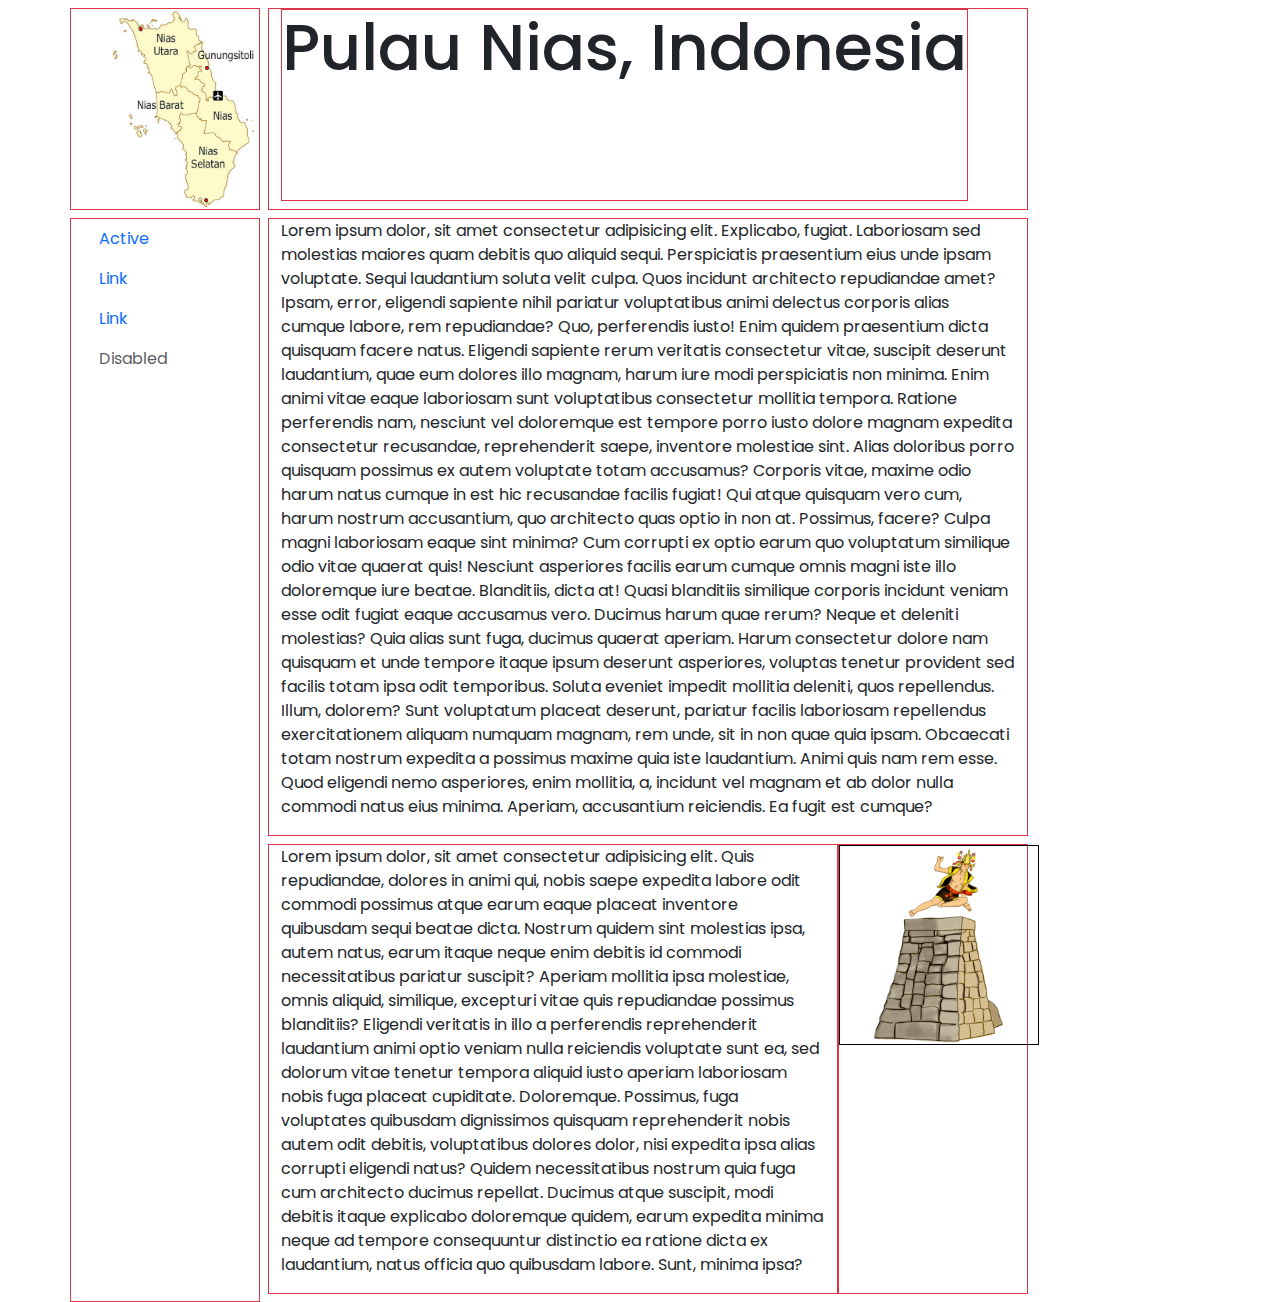
==== Week2/index.html @ ae48a4af "week2" ====
<!DOCTYPE html>
<html lang="en">
<head>
    <meta charset="UTF-8">
    <meta name="viewport" content="width=device-width, initial-scale=1.0">
    <title>Week2</title>
    <link rel="preconnect" href="https://fonts.googleapis.com">
    <link rel="preconnect" href="https://fonts.gstatic.com" crossorigin>
    <link href="https://fonts.googleapis.com/css2?family=Poppins:ital,wght@0,100;0,200;0,300;0,400;0,500;0,600;0,700;0,800;0,900;1,100;1,200;1,300;1,400;1,500;1,600;1,700;1,800;1,900&display=swap" rel="stylesheet">
    <link href="https://cdn.jsdelivr.net/npm/bootstrap@5.3.3/dist/css/bootstrap.min.css" rel="stylesheet" integrity="sha384-QWTKZyjpPEjISv5WaRU9OFeRpok6YctnYmDr5pNlyT2bRjXh0JMhjY6hW+ALEwIH" crossorigin="anonymous">
    <link rel="stylesheet" href="style.css">
</head>
<body>
    <div class="container">
        <div class="row grid gap-2  my-2">
            <div class="col-2 justify-content-center align-item-center border border-danger ">
                <img src="nias.jpg" alt="" class="pict">
                
            </div>
            <div class="col-8 d-flex align-item-center border border-danger">
                <h1 class="judul border border-danger">Pulau Nias, Indonesia</h1>
            </div>
        </div>

        <div class="row grid gap-2">
            <div class="col-2 border border-danger ">
                <ul class="nav flex-column">
                    <li class="nav-item">
                        <a class="nav-link active" aria-current="page" href="#">Active</a>
                    </li>
                    <li class="nav-item">
                        <a class="nav-link" href="#">Link</a>
                    </li>
                    <li class="nav-item">
                        <a class="nav-link" href="#">Link</a>
                    </li>
                    <li class="nav-item">
                        <a class="nav-link disabled" aria-disabled="true">Disabled</a>
                    </li>
                </ul>
            </div>
            <div class="col-8">
                <div class="row ">
                    <div class="col-12 border border-danger">
                        <p>Lorem ipsum dolor, sit amet consectetur adipisicing elit. Explicabo, fugiat. Laboriosam sed molestias maiores quam debitis quo aliquid sequi. Perspiciatis praesentium eius unde ipsam voluptate. Sequi laudantium soluta velit culpa.
                        Quos incidunt architecto repudiandae amet? Ipsam, error, eligendi sapiente nihil pariatur voluptatibus animi delectus corporis alias cumque labore, rem repudiandae? Quo, perferendis iusto! Enim quidem praesentium dicta quisquam facere natus.
                        Eligendi sapiente rerum veritatis consectetur vitae, suscipit deserunt laudantium, quae eum dolores illo magnam, harum iure modi perspiciatis non minima. Enim animi vitae eaque laboriosam sunt voluptatibus consectetur mollitia tempora.
                        Ratione perferendis nam, nesciunt vel doloremque est tempore porro iusto dolore magnam expedita consectetur recusandae, reprehenderit saepe, inventore molestiae sint. Alias doloribus porro quisquam possimus ex autem voluptate totam accusamus?
                        Corporis vitae, maxime odio harum natus cumque in est hic recusandae facilis fugiat! Qui atque quisquam vero cum, harum nostrum accusantium, quo architecto quas optio in non at. Possimus, facere?
                        Culpa magni laboriosam eaque sint minima? Cum corrupti ex optio earum quo voluptatum similique odio vitae quaerat quis! Nesciunt asperiores facilis earum cumque omnis magni iste illo doloremque iure beatae.
                        Blanditiis, dicta at! Quasi blanditiis similique corporis incidunt veniam esse odit fugiat eaque accusamus vero. Ducimus harum quae rerum? Neque et deleniti molestias? Quia alias sunt fuga, ducimus quaerat aperiam.
                        Harum consectetur dolore nam quisquam et unde tempore itaque ipsum deserunt asperiores, voluptas tenetur provident sed facilis totam ipsa odit temporibus. Soluta eveniet impedit mollitia deleniti, quos repellendus. Illum, dolorem?
                        Sunt voluptatum placeat deserunt, pariatur facilis laboriosam repellendus exercitationem aliquam numquam magnam, rem unde, sit in non quae quia ipsam. Obcaecati totam nostrum expedita a possimus maxime quia iste laudantium.
                        Animi quis nam rem esse. Quod eligendi nemo asperiores, enim mollitia, a, incidunt vel magnam et ab dolor nulla commodi natus eius minima. Aperiam, accusantium reiciendis. Ea fugit est cumque?</p>
                    </div>
                </div>
                <div class="row my-2 justify-content-between">
                    <div class="col-9 border border-danger">
                        <p>Lorem ipsum dolor, sit amet consectetur adipisicing elit. Quis repudiandae, dolores in animi qui, nobis saepe expedita labore odit commodi possimus atque earum eaque placeat inventore quibusdam sequi beatae dicta.
                        Nostrum quidem sint molestias ipsa, autem natus, earum itaque neque enim debitis id commodi necessitatibus pariatur suscipit? Aperiam mollitia ipsa molestiae, omnis aliquid, similique, excepturi vitae quis repudiandae possimus blanditiis?
                        Eligendi veritatis in illo a perferendis reprehenderit laudantium animi optio veniam nulla reiciendis voluptate sunt ea, sed dolorum vitae tenetur tempora aliquid iusto aperiam laboriosam nobis fuga placeat cupiditate. Doloremque.
                        Possimus, fuga voluptates quibusdam dignissimos quisquam reprehenderit nobis autem odit debitis, voluptatibus dolores dolor, nisi expedita ipsa alias corrupti eligendi natus? Quidem necessitatibus nostrum quia fuga cum architecto ducimus repellat.
                        Ducimus atque suscipit, modi debitis itaque explicabo doloremque quidem, earum expedita minima neque ad tempore consequuntur distinctio ea ratione dicta ex laudantium, natus officia quo quibusdam labore. Sunt, minima ipsa?</p>
                    </div>
                    <div class="col-3 border border-danger justify-content-end p-0">
                        <img src="lompabatu.png" alt="" class="pict2 border border-black">
                    </div>
                </div>
            </div>
        </div>
    </div>

    <script src="https://cdn.jsdelivr.net/npm/bootstrap@5.3.3/dist/js/bootstrap.bundle.min.js" integrity="sha384-YvpcrYf0tY3lHB60NNkmXc5s9fDVZLESaAA55NDzOxhy9GkcIdslK1eN7N6jIeHz" crossorigin="anonymous"></script>
    <script src="https://cdn.jsdelivr.net/npm/@popperjs/core@2.11.8/dist/umd/popper.min.js" integrity="sha384-I7E8VVD/ismYTF4hNIPjVp/Zjvgyol6VFvRkX/vR+Vc4jQkC+hVqc2pM8ODewa9r" crossorigin="anonymous"></script>
    <script src="https://cdn.jsdelivr.net/npm/bootstrap@5.3.3/dist/js/bootstrap.min.js" integrity="sha384-0pUGZvbkm6XF6gxjEnlmuGrJXVbNuzT9qBBavbLwCsOGabYfZo0T0to5eqruptLy" crossorigin="anonymous"></script>
</body>
</html>
---- Week2/style.css ----
*{
    margin: 0;
    padding: 0;
    font-family: "Poppins", sans-serif;
    font-style: normal;
}

.pict{
    width:200px;
    height: 200px;
    object-fit: contain;
}

.pict2{
    width:200px;
    height: 200px;
    object-fit: contain;
}

.judul{
    font-size: 4rem;
    text-align: center;
}
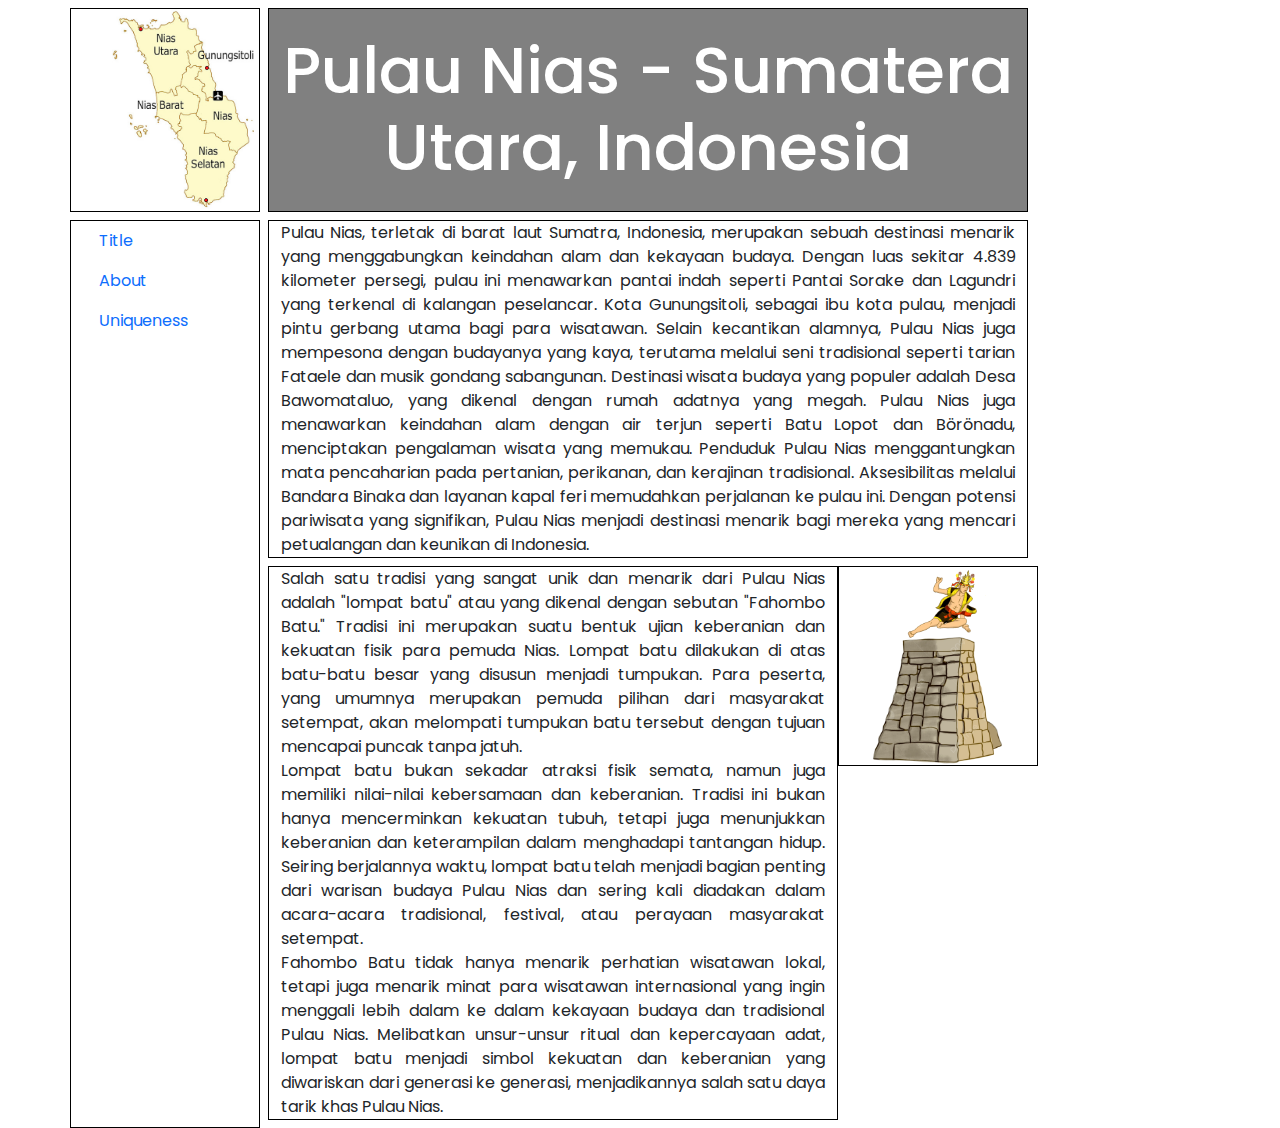
==== commit c28f3d3a: "80%" ====
--- a/Week2/index.html
+++ b/Week2/index.html
@@ -13,57 +13,44 @@
 <body>
     <div class="container">
         <div class="row grid gap-2  my-2">
-            <div class="col-2 justify-content-center align-item-center border border-danger ">
+            <div class="col-2 justify-content-center align-item-center border border-black ">
                 <img src="nias.jpg" alt="" class="pict">
                 
             </div>
-            <div class="col-8 d-flex align-item-center border border-danger">
-                <h1 class="judul border border-danger">Pulau Nias, Indonesia</h1>
+            <div class="col-8 jdl d-flex justify-content-center align-item-center border border-black ">
+                <h1 id="judul" class="judul m-0 align-item-center my-4">Pulau Nias - Sumatera Utara, Indonesia</h1>
             </div>
         </div>
 
         <div class="row grid gap-2">
-            <div class="col-2 border border-danger ">
-                <ul class="nav flex-column">
+            <div class="col-2 border border-black ">
+                <ul class="nav flex-column ">
                     <li class="nav-item">
-                        <a class="nav-link active" aria-current="page" href="#">Active</a>
+                        <a class="nav-link active" aria-current="page" href="#judul">Title</a>
                     </li>
                     <li class="nav-item">
-                        <a class="nav-link" href="#">Link</a>
+                        <a class="nav-link" href="#letak_nias">About</a>
                     </li>
                     <li class="nav-item">
-                        <a class="nav-link" href="#">Link</a>
-                    </li>
-                    <li class="nav-item">
-                        <a class="nav-link disabled" aria-disabled="true">Disabled</a>
+                        <a class="nav-link" href="#unik">Uniqueness</a>
                     </li>
                 </ul>
             </div>
-            <div class="col-8">
-                <div class="row ">
-                    <div class="col-12 border border-danger">
-                        <p>Lorem ipsum dolor, sit amet consectetur adipisicing elit. Explicabo, fugiat. Laboriosam sed molestias maiores quam debitis quo aliquid sequi. Perspiciatis praesentium eius unde ipsam voluptate. Sequi laudantium soluta velit culpa.
-                        Quos incidunt architecto repudiandae amet? Ipsam, error, eligendi sapiente nihil pariatur voluptatibus animi delectus corporis alias cumque labore, rem repudiandae? Quo, perferendis iusto! Enim quidem praesentium dicta quisquam facere natus.
-                        Eligendi sapiente rerum veritatis consectetur vitae, suscipit deserunt laudantium, quae eum dolores illo magnam, harum iure modi perspiciatis non minima. Enim animi vitae eaque laboriosam sunt voluptatibus consectetur mollitia tempora.
-                        Ratione perferendis nam, nesciunt vel doloremque est tempore porro iusto dolore magnam expedita consectetur recusandae, reprehenderit saepe, inventore molestiae sint. Alias doloribus porro quisquam possimus ex autem voluptate totam accusamus?
-                        Corporis vitae, maxime odio harum natus cumque in est hic recusandae facilis fugiat! Qui atque quisquam vero cum, harum nostrum accusantium, quo architecto quas optio in non at. Possimus, facere?
-                        Culpa magni laboriosam eaque sint minima? Cum corrupti ex optio earum quo voluptatum similique odio vitae quaerat quis! Nesciunt asperiores facilis earum cumque omnis magni iste illo doloremque iure beatae.
-                        Blanditiis, dicta at! Quasi blanditiis similique corporis incidunt veniam esse odit fugiat eaque accusamus vero. Ducimus harum quae rerum? Neque et deleniti molestias? Quia alias sunt fuga, ducimus quaerat aperiam.
-                        Harum consectetur dolore nam quisquam et unde tempore itaque ipsum deserunt asperiores, voluptas tenetur provident sed facilis totam ipsa odit temporibus. Soluta eveniet impedit mollitia deleniti, quos repellendus. Illum, dolorem?
-                        Sunt voluptatum placeat deserunt, pariatur facilis laboriosam repellendus exercitationem aliquam numquam magnam, rem unde, sit in non quae quia ipsam. Obcaecati totam nostrum expedita a possimus maxime quia iste laudantium.
-                        Animi quis nam rem esse. Quod eligendi nemo asperiores, enim mollitia, a, incidunt vel magnam et ab dolor nulla commodi natus eius minima. Aperiam, accusantium reiciendis. Ea fugit est cumque?</p>
+            <div class="col-8 teks">
+                <div class="row">
+                    <div class="col-12 border border-black">
+                        <p id="letak_nias" class="m-0">Pulau Nias, terletak di barat laut Sumatra, Indonesia, merupakan sebuah destinasi menarik yang menggabungkan keindahan alam dan kekayaan budaya. Dengan luas sekitar 4.839 kilometer persegi, pulau ini menawarkan pantai indah seperti Pantai Sorake dan Lagundri yang terkenal di kalangan peselancar. Kota Gunungsitoli, sebagai ibu kota pulau, menjadi pintu gerbang utama bagi para wisatawan. Selain kecantikan alamnya, Pulau Nias juga mempesona dengan budayanya yang kaya, terutama melalui seni tradisional seperti tarian Fataele dan musik gondang sabangunan. Destinasi wisata budaya yang populer adalah Desa Bawomataluo, yang dikenal dengan rumah adatnya yang megah. Pulau Nias juga menawarkan keindahan alam dengan air terjun seperti Batu Lopot dan Börönadu, menciptakan pengalaman wisata yang memukau. Penduduk Pulau Nias menggantungkan mata pencaharian pada pertanian, perikanan, dan kerajinan tradisional. Aksesibilitas melalui Bandara Binaka dan layanan kapal feri memudahkan perjalanan ke pulau ini. Dengan potensi pariwisata yang signifikan, Pulau Nias menjadi destinasi menarik bagi mereka yang mencari petualangan dan keunikan di Indonesia.</p>
                     </div>
                 </div>
                 <div class="row my-2 justify-content-between">
-                    <div class="col-9 border border-danger">
-                        <p>Lorem ipsum dolor, sit amet consectetur adipisicing elit. Quis repudiandae, dolores in animi qui, nobis saepe expedita labore odit commodi possimus atque earum eaque placeat inventore quibusdam sequi beatae dicta.
-                        Nostrum quidem sint molestias ipsa, autem natus, earum itaque neque enim debitis id commodi necessitatibus pariatur suscipit? Aperiam mollitia ipsa molestiae, omnis aliquid, similique, excepturi vitae quis repudiandae possimus blanditiis?
-                        Eligendi veritatis in illo a perferendis reprehenderit laudantium animi optio veniam nulla reiciendis voluptate sunt ea, sed dolorum vitae tenetur tempora aliquid iusto aperiam laboriosam nobis fuga placeat cupiditate. Doloremque.
-                        Possimus, fuga voluptates quibusdam dignissimos quisquam reprehenderit nobis autem odit debitis, voluptatibus dolores dolor, nisi expedita ipsa alias corrupti eligendi natus? Quidem necessitatibus nostrum quia fuga cum architecto ducimus repellat.
-                        Ducimus atque suscipit, modi debitis itaque explicabo doloremque quidem, earum expedita minima neque ad tempore consequuntur distinctio ea ratione dicta ex laudantium, natus officia quo quibusdam labore. Sunt, minima ipsa?</p>
+                    <div class="col-9 border border-black">
+                        <p id="unik" class="m-0">Salah satu tradisi yang sangat unik dan menarik dari Pulau Nias adalah "lompat batu" atau yang dikenal dengan sebutan "Fahombo Batu." Tradisi ini merupakan suatu bentuk ujian keberanian dan kekuatan fisik para pemuda Nias. Lompat batu dilakukan di atas batu-batu besar yang disusun menjadi tumpukan. Para peserta, yang umumnya merupakan pemuda pilihan dari masyarakat setempat, akan melompati tumpukan batu tersebut dengan tujuan mencapai puncak tanpa jatuh. <br>
+                            Lompat batu bukan sekadar atraksi fisik semata, namun juga memiliki nilai-nilai kebersamaan dan keberanian. Tradisi ini bukan hanya mencerminkan kekuatan tubuh, tetapi juga menunjukkan keberanian dan keterampilan dalam menghadapi tantangan hidup. Seiring berjalannya waktu, lompat batu telah menjadi bagian penting dari warisan budaya Pulau Nias dan sering kali diadakan dalam acara-acara tradisional, festival, atau perayaan masyarakat setempat. <br>
+                            Fahombo Batu tidak hanya menarik perhatian wisatawan lokal, tetapi juga menarik minat para wisatawan internasional yang ingin menggali lebih dalam ke dalam kekayaan budaya dan tradisional Pulau Nias. Melibatkan unsur-unsur ritual dan kepercayaan adat, lompat batu menjadi simbol kekuatan dan keberanian yang diwariskan dari generasi ke generasi, menjadikannya salah satu daya tarik khas Pulau Nias.
+                        </p>
                     </div>
-                    <div class="col-3 border border-danger justify-content-end p-0">
-                        <img src="lompabatu.png" alt="" class="pict2 border border-black">
+                    <div class="col-3 pict2 justify-content-end p-0" style="text-align: right;">
+                        <img src="lompabatu.png" alt="" class="border border-black">
                     </div>
                 </div>
             </div>
--- a/Week2/style.css
+++ b/Week2/style.css
@@ -3,6 +3,11 @@
     padding: 0;
     font-family: "Poppins", sans-serif;
     font-style: normal;
+}
+
+.jdl{
+    background-color: grey;
+    color: white;
 }
 
 .pict{
@@ -11,13 +16,18 @@
     object-fit: contain;
 }
 
-.pict2{
+.pict2 img{
     width:200px;
     height: 200px;
     object-fit: contain;
 }
 
+
 .judul{
     font-size: 4rem;
     text-align: center;
+}
+
+.teks p{
+    text-align: justify;
 }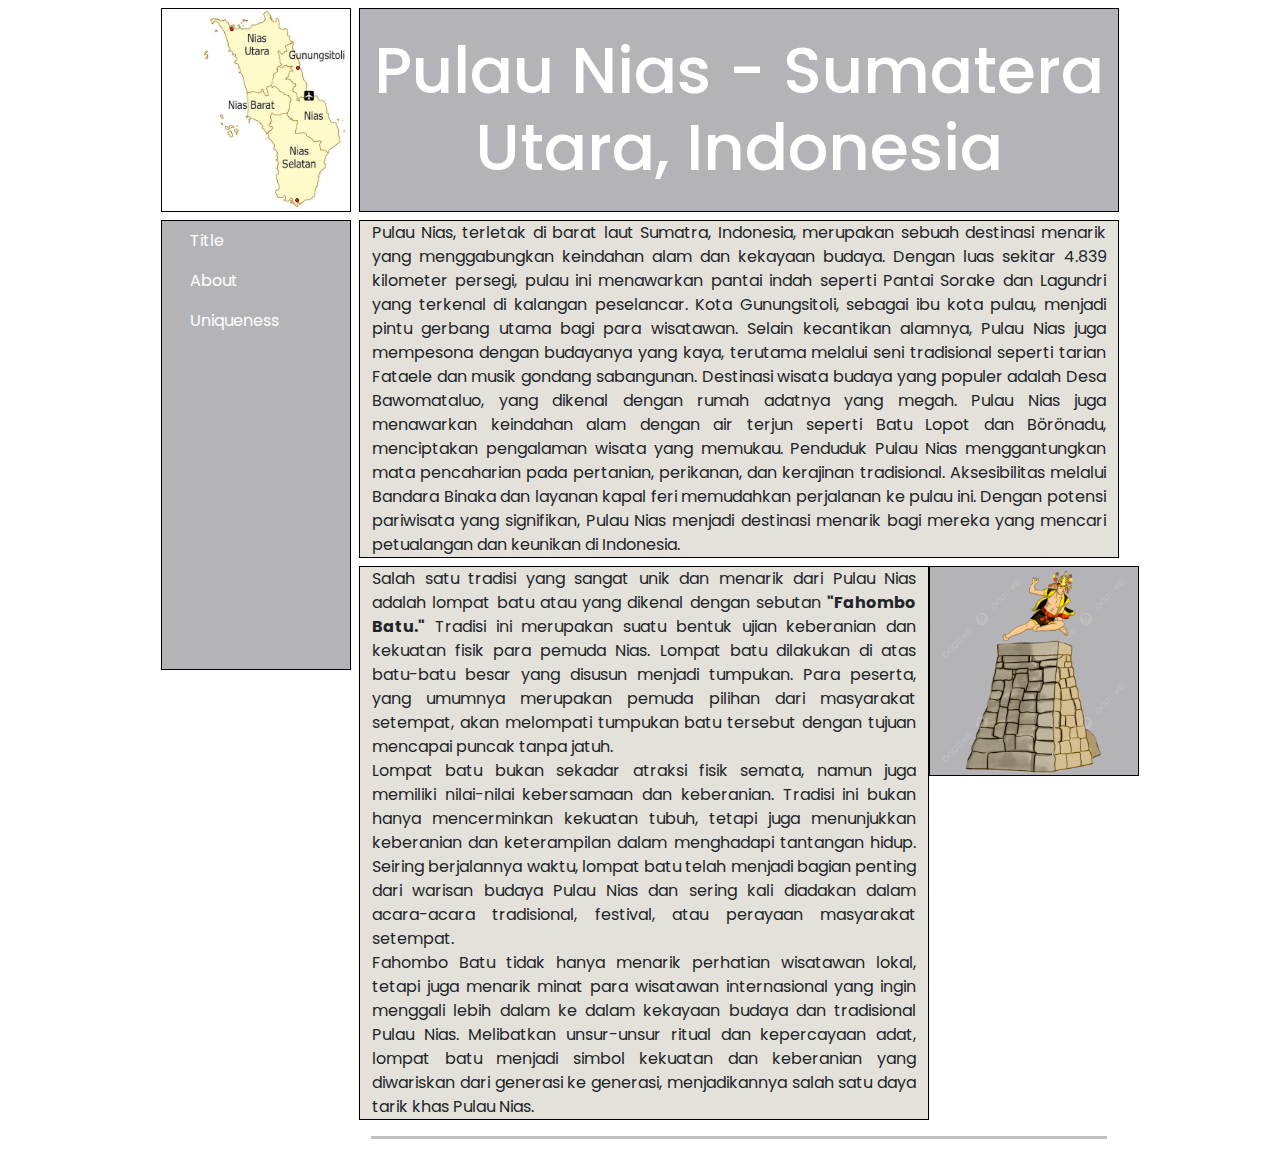
==== commit 60bdfb42: "week2 done" ====
--- a/Week2/index.html
+++ b/Week2/index.html
@@ -11,20 +11,20 @@
     <link rel="stylesheet" href="style.css">
 </head>
 <body>
-    <div class="container">
-        <div class="row grid gap-2  my-2">
+    <div class="container ">
+        <div class="row grid gap-2 my-2 justify-content-center">
             <div class="col-2 justify-content-center align-item-center border border-black ">
                 <img src="nias.jpg" alt="" class="pict">
                 
             </div>
-            <div class="col-8 jdl d-flex justify-content-center align-item-center border border-black ">
-                <h1 id="judul" class="judul m-0 align-item-center my-4">Pulau Nias - Sumatera Utara, Indonesia</h1>
+            <div id="judul" class="col-8 jdl d-flex justify-content-center align-item-center border border-black ">
+                <h1 class="judul m-0 align-item-center my-4">Pulau Nias - Sumatera Utara, Indonesia</h1>
             </div>
         </div>
 
-        <div class="row grid gap-2">
-            <div class="col-2 border border-black ">
-                <ul class="nav flex-column ">
+        <div class="row grid gap-2 justify-content-center">
+            <div class="col-2 navigasi border border-black" >
+                <ul class="nav flex-column justify-content-center">
                     <li class="nav-item">
                         <a class="nav-link active" aria-current="page" href="#judul">Title</a>
                     </li>
@@ -36,23 +36,27 @@
                     </li>
                 </ul>
             </div>
-            <div class="col-8 teks">
+            <div class="col-8 teks m-0">
                 <div class="row">
-                    <div class="col-12 border border-black">
-                        <p id="letak_nias" class="m-0">Pulau Nias, terletak di barat laut Sumatra, Indonesia, merupakan sebuah destinasi menarik yang menggabungkan keindahan alam dan kekayaan budaya. Dengan luas sekitar 4.839 kilometer persegi, pulau ini menawarkan pantai indah seperti Pantai Sorake dan Lagundri yang terkenal di kalangan peselancar. Kota Gunungsitoli, sebagai ibu kota pulau, menjadi pintu gerbang utama bagi para wisatawan. Selain kecantikan alamnya, Pulau Nias juga mempesona dengan budayanya yang kaya, terutama melalui seni tradisional seperti tarian Fataele dan musik gondang sabangunan. Destinasi wisata budaya yang populer adalah Desa Bawomataluo, yang dikenal dengan rumah adatnya yang megah. Pulau Nias juga menawarkan keindahan alam dengan air terjun seperti Batu Lopot dan Börönadu, menciptakan pengalaman wisata yang memukau. Penduduk Pulau Nias menggantungkan mata pencaharian pada pertanian, perikanan, dan kerajinan tradisional. Aksesibilitas melalui Bandara Binaka dan layanan kapal feri memudahkan perjalanan ke pulau ini. Dengan potensi pariwisata yang signifikan, Pulau Nias menjadi destinasi menarik bagi mereka yang mencari petualangan dan keunikan di Indonesia.</p>
+                    <div id="letak_nias" class="col-12 desc border border-black">
+                        <p class="m-0">Pulau Nias, terletak di barat laut Sumatra, Indonesia, merupakan sebuah destinasi menarik yang menggabungkan keindahan alam dan kekayaan budaya. Dengan luas sekitar 4.839 kilometer persegi, pulau ini menawarkan pantai indah seperti Pantai Sorake dan Lagundri yang terkenal di kalangan peselancar. Kota Gunungsitoli, sebagai ibu kota pulau, menjadi pintu gerbang utama bagi para wisatawan. Selain kecantikan alamnya, Pulau Nias juga mempesona dengan budayanya yang kaya, terutama melalui seni tradisional seperti tarian Fataele dan musik gondang sabangunan. Destinasi wisata budaya yang populer adalah Desa Bawomataluo, yang dikenal dengan rumah adatnya yang megah. Pulau Nias juga menawarkan keindahan alam dengan air terjun seperti Batu Lopot dan Börönadu, menciptakan pengalaman wisata yang memukau. Penduduk Pulau Nias menggantungkan mata pencaharian pada pertanian, perikanan, dan kerajinan tradisional. Aksesibilitas melalui Bandara Binaka dan layanan kapal feri memudahkan perjalanan ke pulau ini. Dengan potensi pariwisata yang signifikan, Pulau Nias menjadi destinasi menarik bagi mereka yang mencari petualangan dan keunikan di Indonesia.</p>
                     </div>
                 </div>
-                <div class="row my-2 justify-content-between">
-                    <div class="col-9 border border-black">
-                        <p id="unik" class="m-0">Salah satu tradisi yang sangat unik dan menarik dari Pulau Nias adalah "lompat batu" atau yang dikenal dengan sebutan "Fahombo Batu." Tradisi ini merupakan suatu bentuk ujian keberanian dan kekuatan fisik para pemuda Nias. Lompat batu dilakukan di atas batu-batu besar yang disusun menjadi tumpukan. Para peserta, yang umumnya merupakan pemuda pilihan dari masyarakat setempat, akan melompati tumpukan batu tersebut dengan tujuan mencapai puncak tanpa jatuh. <br>
+                <div class="row justify-content-between">
+                    <div class="jarak" >
+                        &nbsp
+                    </div>
+                    <div id="unik" class="col-9 desc border border-black">
+                        <p class="m-0">Salah satu tradisi yang sangat unik dan menarik dari Pulau Nias adalah lompat batu atau yang dikenal dengan sebutan <b>"Fahombo Batu."</b> Tradisi ini merupakan suatu bentuk ujian keberanian dan kekuatan fisik para pemuda Nias. Lompat batu dilakukan di atas batu-batu besar yang disusun menjadi tumpukan. Para peserta, yang umumnya merupakan pemuda pilihan dari masyarakat setempat, akan melompati tumpukan batu tersebut dengan tujuan mencapai puncak tanpa jatuh. <br>
                             Lompat batu bukan sekadar atraksi fisik semata, namun juga memiliki nilai-nilai kebersamaan dan keberanian. Tradisi ini bukan hanya mencerminkan kekuatan tubuh, tetapi juga menunjukkan keberanian dan keterampilan dalam menghadapi tantangan hidup. Seiring berjalannya waktu, lompat batu telah menjadi bagian penting dari warisan budaya Pulau Nias dan sering kali diadakan dalam acara-acara tradisional, festival, atau perayaan masyarakat setempat. <br>
                             Fahombo Batu tidak hanya menarik perhatian wisatawan lokal, tetapi juga menarik minat para wisatawan internasional yang ingin menggali lebih dalam ke dalam kekayaan budaya dan tradisional Pulau Nias. Melibatkan unsur-unsur ritual dan kepercayaan adat, lompat batu menjadi simbol kekuatan dan keberanian yang diwariskan dari generasi ke generasi, menjadikannya salah satu daya tarik khas Pulau Nias.
                         </p>
                     </div>
                     <div class="col-3 pict2 justify-content-end p-0" style="text-align: right;">
-                        <img src="lompabatu.png" alt="" class="border border-black">
+                        <img src="lompabatu.png" alt="" class="lompat_batu border border-black"> 
                     </div>
                 </div>
+                <hr style="border-color: black; border-width: 3px;">
             </div>
         </div>
     </div>
--- a/Week2/style.css
+++ b/Week2/style.css
@@ -5,20 +5,38 @@
     font-style: normal;
 }
 
+
+.navigasi a{
+    color: white;
+}
+
 .jdl{
-    background-color: grey;
+    background-color: #B4B4B8;
     color: white;
+}
+
+.navigasi{
+    background-color: #B4B4B8;
+    height: 450px;
+}
+
+.desc{
+    background-color: #E3E1D9;
+}
+
+.lompat_batu{
+    background-color: #B4B4B8;
 }
 
 .pict{
     width:200px;
     height: 200px;
-    object-fit: contain;
+    object-fit: contain;    
 }
 
 .pict2 img{
-    width:200px;
-    height: 200px;
+    width:210px;
+    height: 210px;
     object-fit: contain;
 }
 
@@ -30,4 +48,8 @@
 
 .teks p{
     text-align: justify;
+}
+
+.jarak{
+    height: 8px;
 }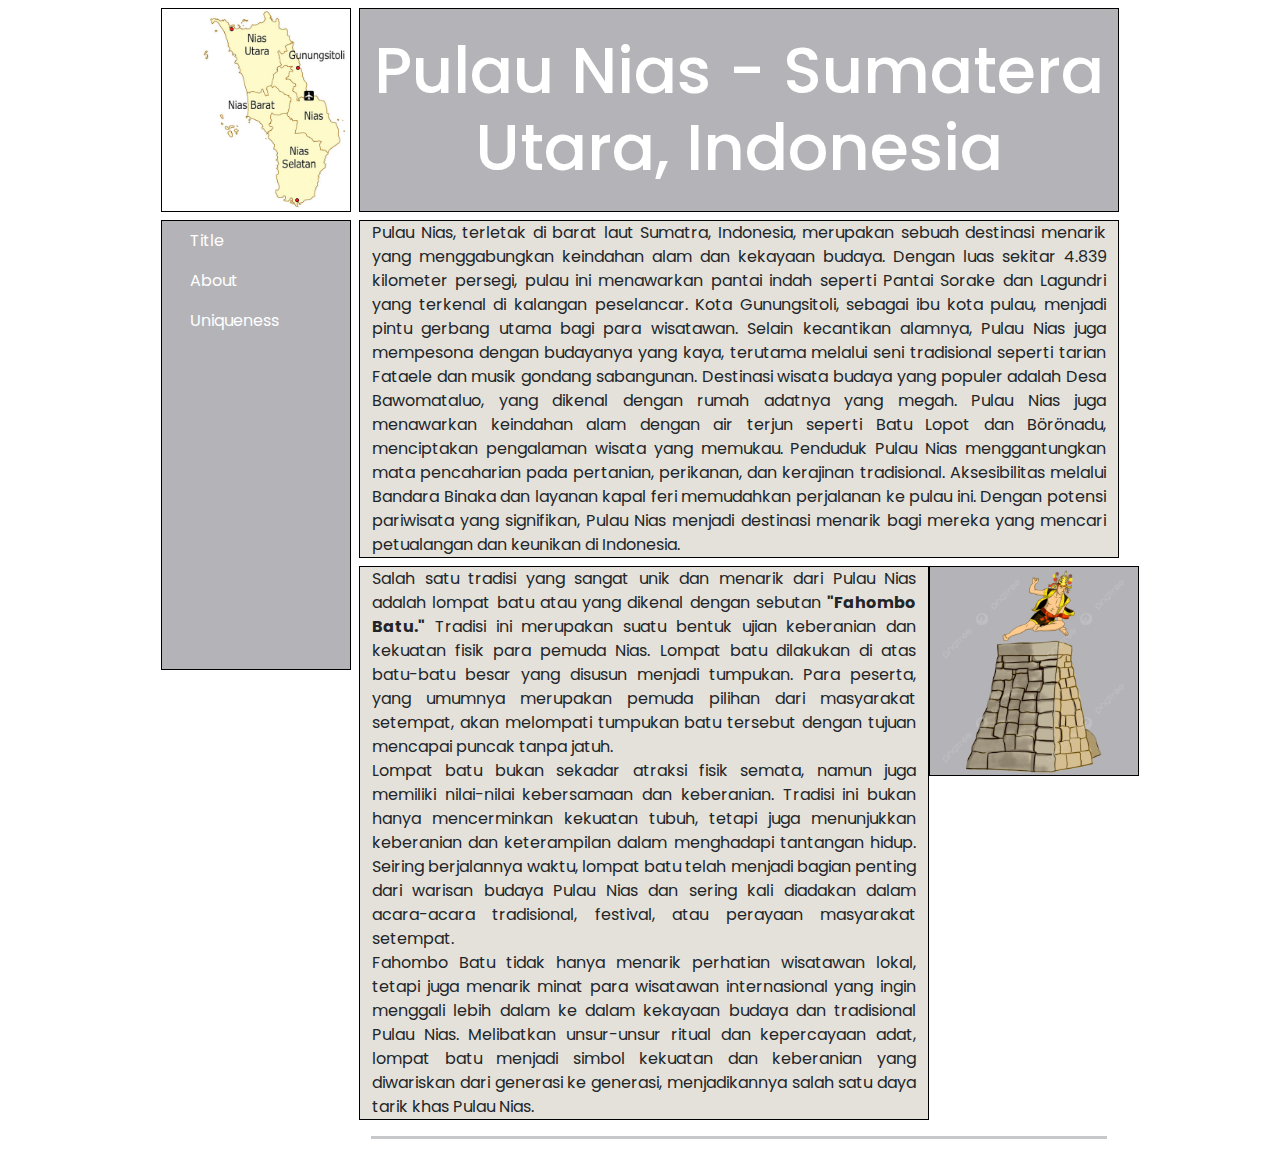
==== commit 9db1462f: "fix" ====
--- a/Week2/index.html
+++ b/Week2/index.html
@@ -56,7 +56,7 @@
                         <img src="lompabatu.png" alt="" class="lompat_batu border border-black"> 
                     </div>
                 </div>
-                <hr style="border-color: black; border-width: 3px;">
+                <hr style="border-width: 3px;">
             </div>
         </div>
     </div>
